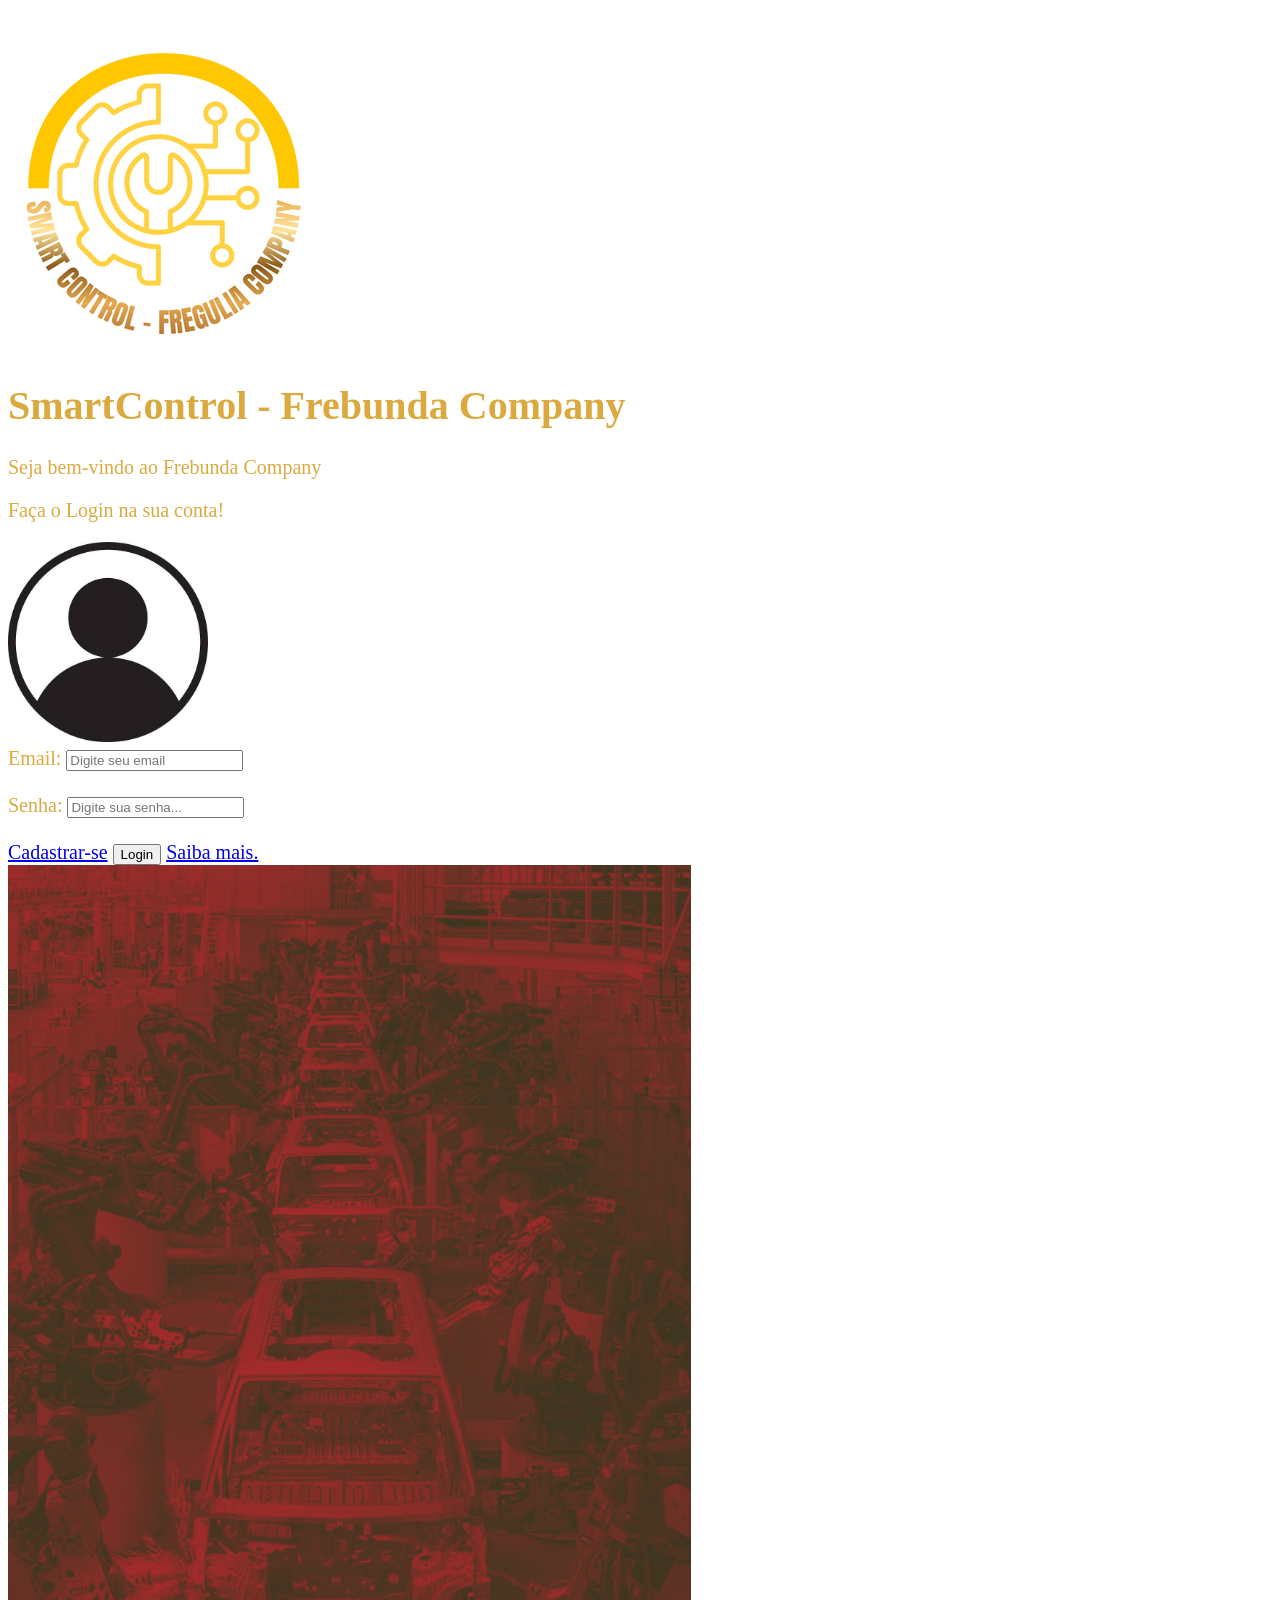
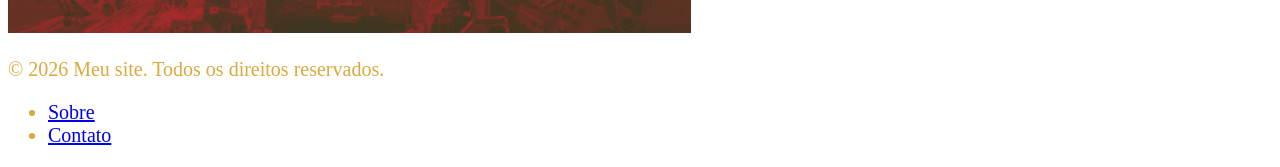
==== index.html @ c0720885 "Criação da tela de cadastro" ====
<!DOCTYPE html>
<html lang="en">
<head>
    <meta charset="UTF-8">
    <meta name="viewport" content="width=device-width, initial-scale=1.0">
    <title>SmartControl - Login</title>
    <style>
        body {
            color:rgb(219, 169, 62);
            font-size: 20px;
        }
    </style>
</head>
<body>
    <header>
        <nav>
            <img src="assets/images/logo.png" alt="Logo da empresa">
        </nav>
    </header>
    <h1>SmartControl - Frebunda Company</h1>
    <p>Seja bem-vindo ao Frebunda Company</p>
    <p>Faça o Login na sua conta!</p>

    <form action="dashboard.html" method="get">
        <img src="assets/images/icone_usuario.jpg" alt="icone de perfil" width="200" height="200"><br>
        
        <label for ="email">Email:</label>
        <input type="email" id="email" placeholder="Digite seu email" required>
        <br><br>

        <label for ="senha">Senha:</label>
        <input type="password" id="senha" placeholder="Digite sua senha..." required>
        <br><br>

        <a href="cadastro.html">Cadastrar-se</a>
        <button type="submit">Login</button>
        <a href="https://pedrotech.com.br/pedrolandia/" target="_blank">Saiba mais.</a>
    </form>
    <img src="assets/images/img_fundo.png" alt="plano de fundo de automação de carros">
    <footer>
        <p>&copy; 2026 Meu site. Todos os direitos reservados. </p>
        <ul>
            <li><a href="https://pedrotech.com.br/pedrolandia/">Sobre</a></li>
            <li><a href="#">Contato</a></li>
        </ul>
    </footer>
</body>
</html>
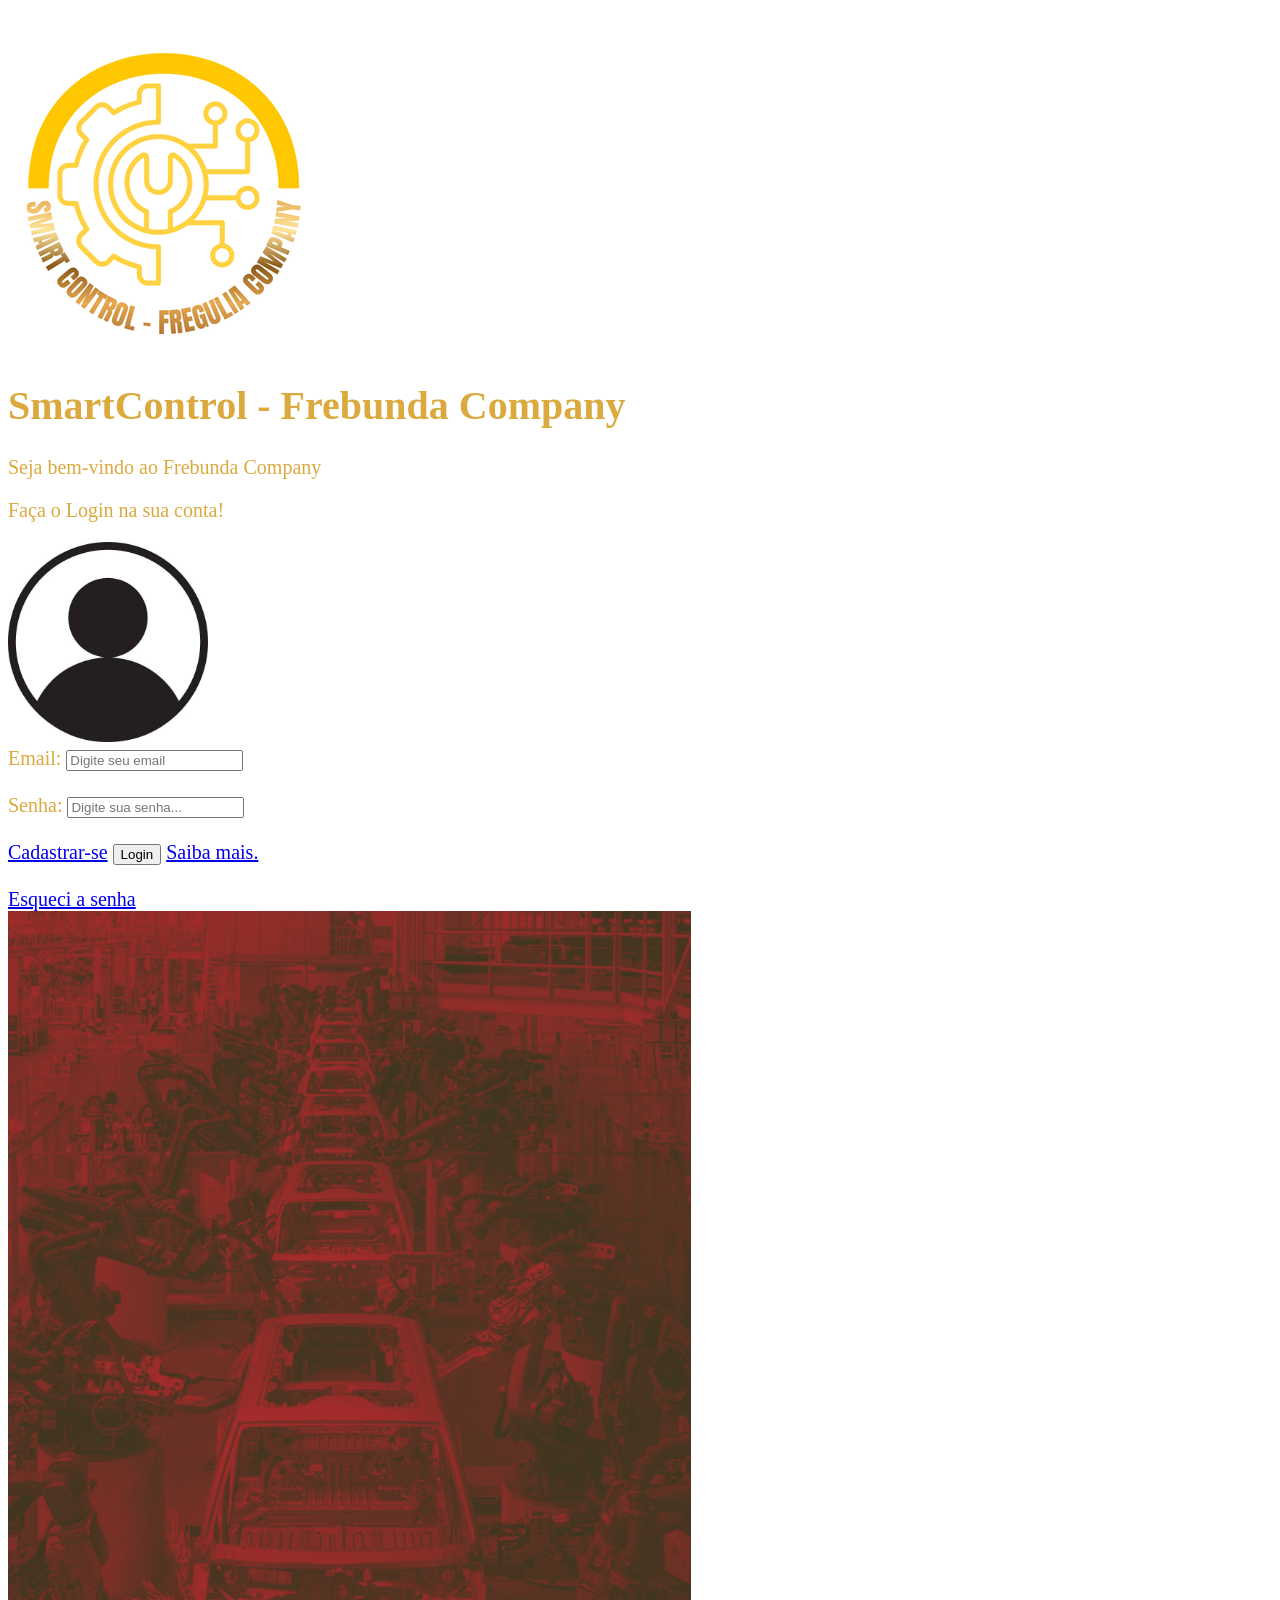
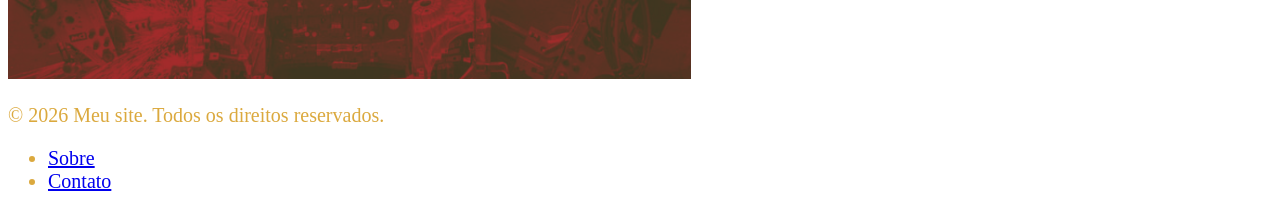
==== commit f3b36b95: "Criação do esqueci a senha" ====
--- a/index.html
+++ b/index.html
@@ -1,5 +1,5 @@
 <!DOCTYPE html>
-<html lang="en">
+<html lang="Pt-Br">
 <head>
     <meta charset="UTF-8">
     <meta name="viewport" content="width=device-width, initial-scale=1.0">
@@ -11,10 +11,10 @@
         }
     </style>
 </head>
-<body>
-    <header>
-        <nav>
-            <img src="assets/images/logo.png" alt="Logo da empresa">
+    <body>
+        <header>
+            <nav>
+                <img src="assets/images/logo.png" alt="Logo da empresa">
         </nav>
     </header>
     <h1>SmartControl - Frebunda Company</h1>
@@ -34,7 +34,8 @@
 
         <a href="cadastro.html">Cadastrar-se</a>
         <button type="submit">Login</button>
-        <a href="https://pedrotech.com.br/pedrolandia/" target="_blank">Saiba mais.</a>
+        <a href="https://pedrotech.com.br/pedrolandia/" target="_blank">Saiba mais.</a> <br><br>
+        <a href="rec_senha.html">Esqueci a senha</a>
     </form>
     <img src="assets/images/img_fundo.png" alt="plano de fundo de automação de carros">
     <footer>
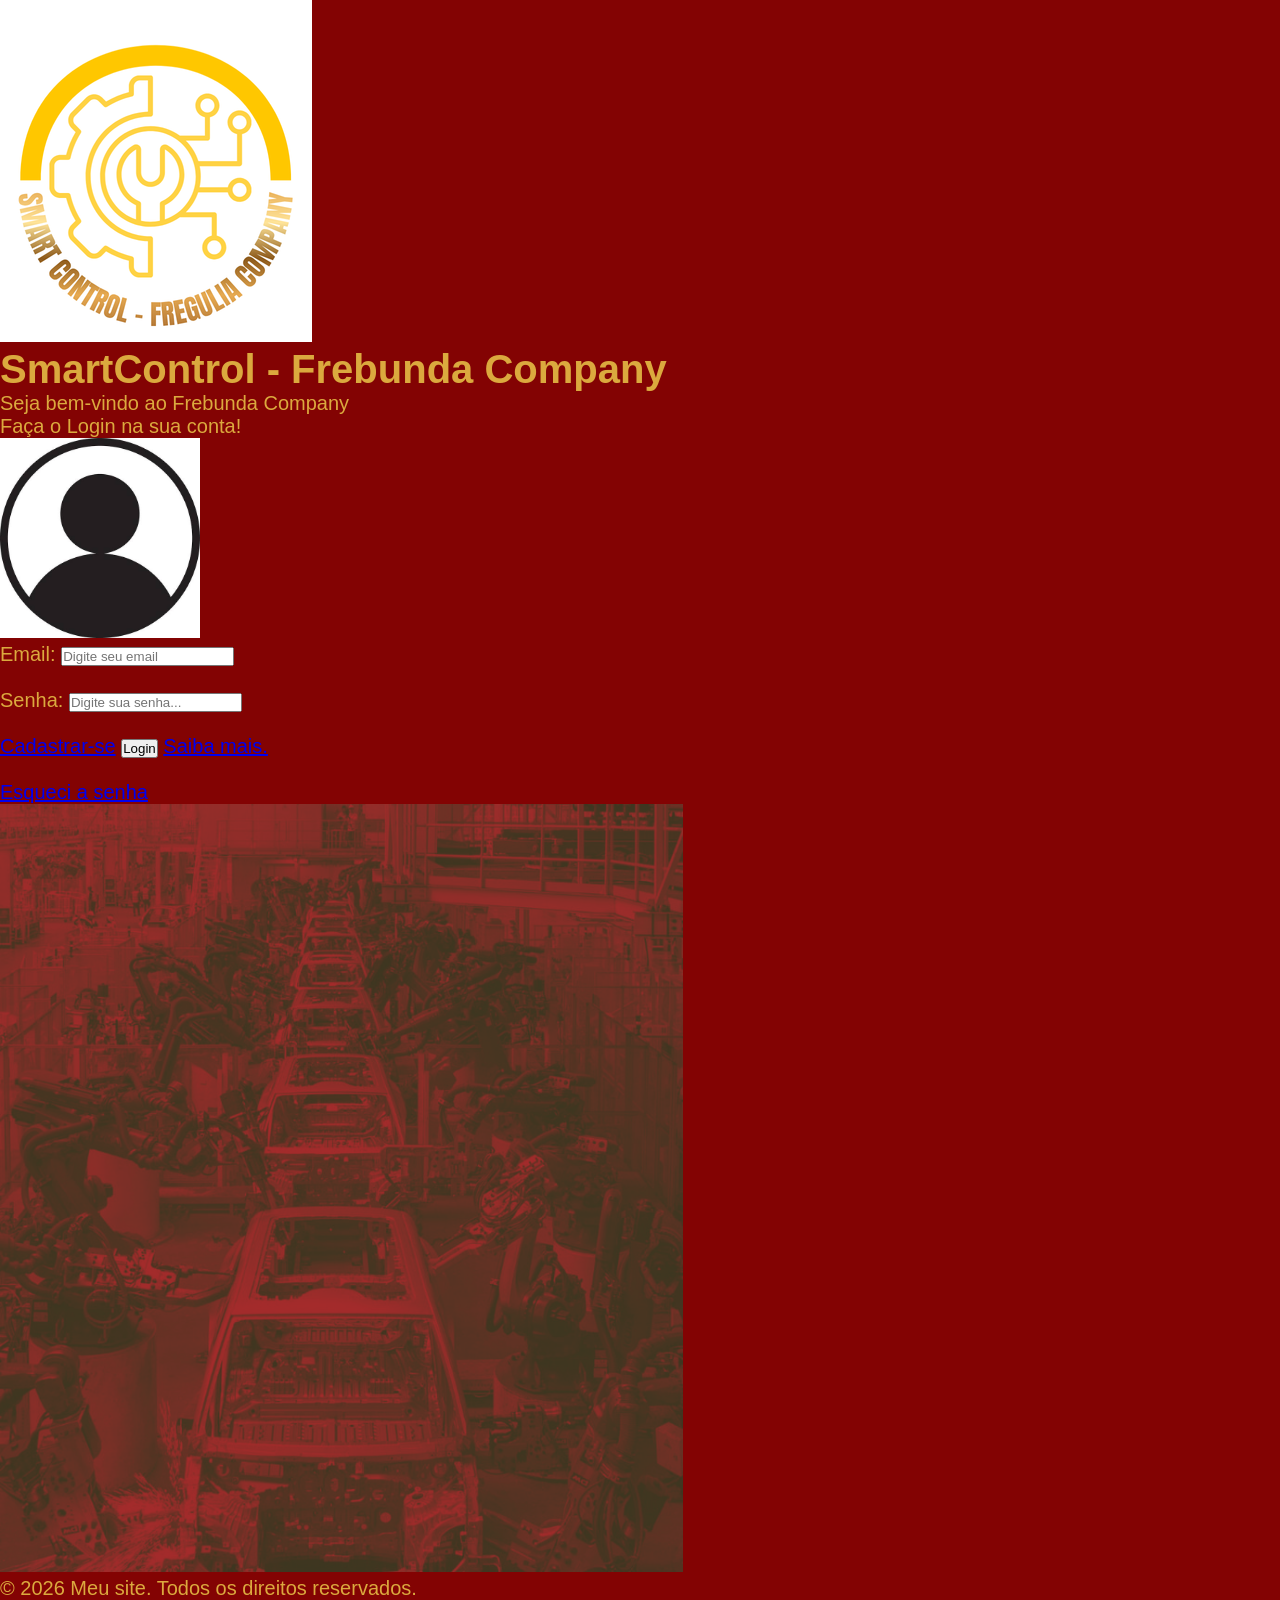
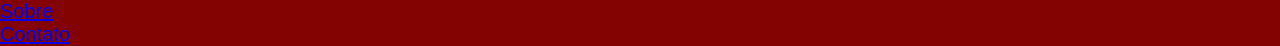
==== commit ef57e513: "chamadinha pessoal" ====
--- a/index.html
+++ b/index.html
@@ -1,17 +1,14 @@
 <!DOCTYPE html>
-<html lang="Pt-Br">
+<html lang="pt-br">
 <head>
     <meta charset="UTF-8">
     <meta name="viewport" content="width=device-width, initial-scale=1.0">
+    <link rel="stylesheet" href="assets/css/login.css">
     <title>SmartControl - Login</title>
-    <style>
-        body {
-            color:rgb(219, 169, 62);
-            font-size: 20px;
-        }
-    </style>
 </head>
     <body>
+        <main class="container"></main>
+        <div class="cab" id="foto_perfil">
         <header>
             <nav>
                 <img src="assets/images/logo.png" alt="Logo da empresa">
@@ -20,7 +17,9 @@
     <h1>SmartControl - Frebunda Company</h1>
     <p>Seja bem-vindo ao Frebunda Company</p>
     <p>Faça o Login na sua conta!</p>
+    </div>
 
+    <div class="campos">
     <form action="dashboard.html" method="get">
         <img src="assets/images/icone_usuario.jpg" alt="icone de perfil" width="200" height="200"><br>
         
@@ -38,6 +37,10 @@
         <a href="rec_senha.html">Esqueci a senha</a>
     </form>
     <img src="assets/images/img_fundo.png" alt="plano de fundo de automação de carros">
+    </div>
+    </main>
+
+    <div class="rodape">
     <footer>
         <p>&copy; 2026 Meu site. Todos os direitos reservados. </p>
         <ul>
@@ -45,5 +48,6 @@
             <li><a href="#">Contato</a></li>
         </ul>
     </footer>
+    </div>
 </body>
 </html>
--- a/assets/css/login.css
+++ b/assets/css/login.css
@@ -0,0 +1,18 @@
+*{margin: 0;
+ padding: 0;
+ box-sizing: border-box;
+ }
+
+ body {
+    background-color: rgb(131, 3, 3);
+    color:rgb(219, 169, 62);
+    font-size: 20px;
+    background-repeat: no-repeat;
+    background-attachment: fixed;
+    font-family:Verdana, Geneva, Tahoma, sans-serif;
+    font-optical-sizing: auto;
+    font-weight: ;
+ }
+ 
+
+ 
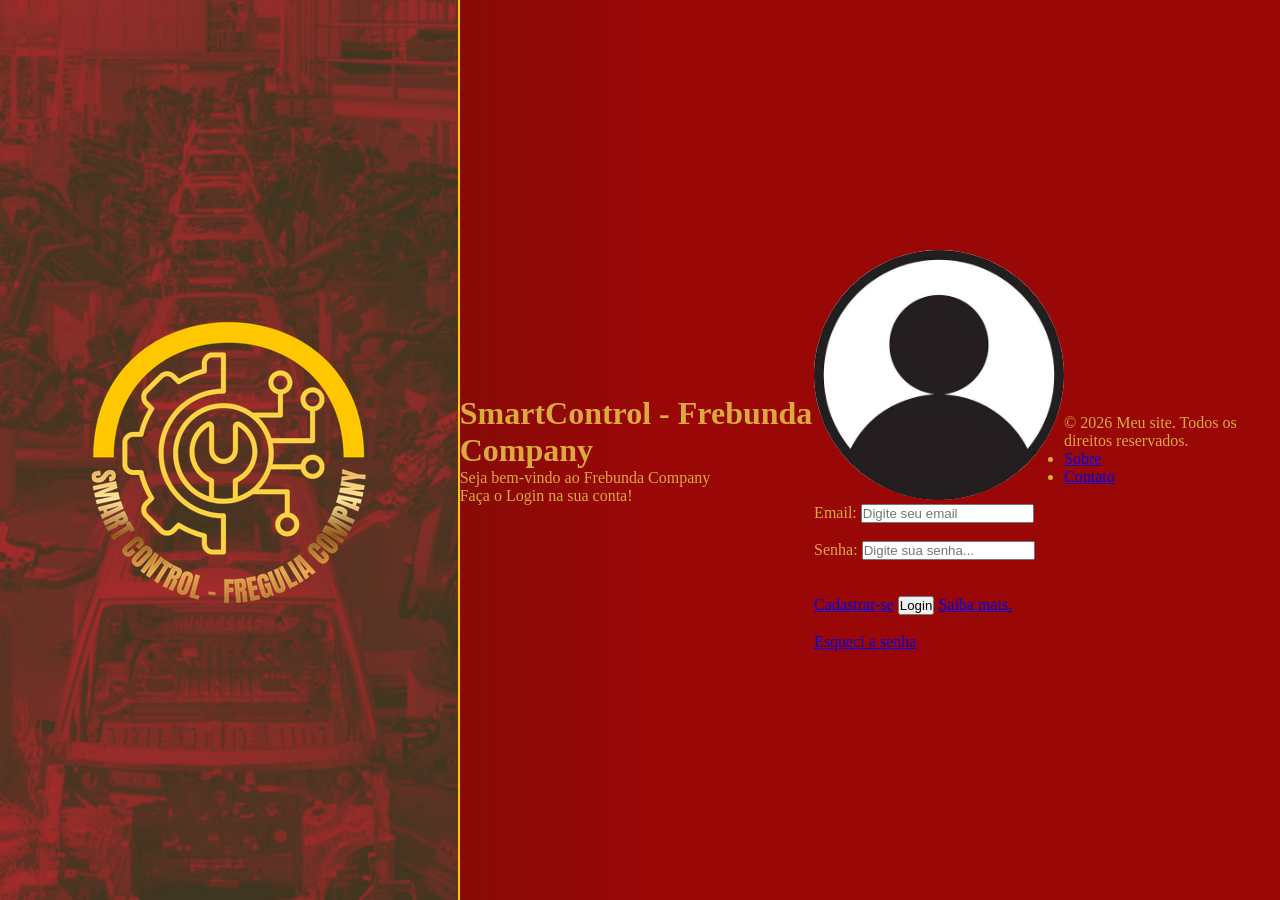
==== commit 476c7315: "save css" ====
--- a/index.html
+++ b/index.html
@@ -4,50 +4,57 @@
     <meta charset="UTF-8">
     <meta name="viewport" content="width=device-width, initial-scale=1.0">
     <link rel="stylesheet" href="assets/css/login.css">
+    <link rel="icon" href="assets/images/unnamed.png">
     <title>SmartControl - Login</title>
 </head>
-    <body>
-        <main class="container"></main>
-        <div class="cab" id="foto_perfil">
-        <header>
-            <nav>
-                <img src="assets/images/logo.png" alt="Logo da empresa">
-        </nav>
-    </header>
-    <h1>SmartControl - Frebunda Company</h1>
-    <p>Seja bem-vindo ao Frebunda Company</p>
-    <p>Faça o Login na sua conta!</p>
-    </div>
+    <body> 
+        <div class="cab" id="logo_empresa">
+            <header>
+                <nav>
+                    <img src="assets/images/logo-sem-fundo.png" alt="Logo da empresa">
+            </nav>
+        </header>
+        </div>
+        <div class="legendas">
+            <h1>SmartControl - Frebunda Company</h1>
+            <p>Seja bem-vindo ao Frebunda Company</p>
+            <p>Faça o Login na sua conta!</p>
+        </div>
+    <main class="container"> 
 
-    <div class="campos">
-    <form action="dashboard.html" method="get">
-        <img src="assets/images/icone_usuario.jpg" alt="icone de perfil" width="200" height="200"><br>
+        <div class="ft_perfil">
+            <img src="assets/images/icone_usuario.jpg" alt="icone de perfil" width="200" height="200" id="foto_perfil">
+            <br>
+        </div>
         
-        <label for ="email">Email:</label>
-        <input type="email" id="email" placeholder="Digite seu email" required>
-        <br><br>
+        <div class="campos">
+            <form action="dashboard.html" method="get">
+                
+                <label for ="email">Email:</label>
+                <input type="email" id="email" placeholder="Digite seu email" required>
+                <br><br>
 
-        <label for ="senha">Senha:</label>
-        <input type="password" id="senha" placeholder="Digite sua senha..." required>
-        <br><br>
-
-        <a href="cadastro.html">Cadastrar-se</a>
-        <button type="submit">Login</button>
-        <a href="https://pedrotech.com.br/pedrolandia/" target="_blank">Saiba mais.</a> <br><br>
-        <a href="rec_senha.html">Esqueci a senha</a>
-    </form>
-    <img src="assets/images/img_fundo.png" alt="plano de fundo de automação de carros">
-    </div>
+                <label for ="senha">Senha:</label>
+                <input type="password" id="senha" placeholder="Digite sua senha..." required>
+            </div>
+                <br><br>
+        <div class="botoes">
+                <a href="cadastro.html">Cadastrar-se</a>
+                <button type="submit">Login</button>
+                <a href="https://pedrotech.com.br/pedrolandia/" target="_blank">Saiba mais.</a> <br><br>
+                <a href="rec_senha.html">Esqueci a senha</a>
+            </form>
+        </div>
     </main>
 
     <div class="rodape">
-    <footer>
-        <p>&copy; 2026 Meu site. Todos os direitos reservados. </p>
-        <ul>
-            <li><a href="https://pedrotech.com.br/pedrolandia/">Sobre</a></li>
-            <li><a href="#">Contato</a></li>
-        </ul>
-    </footer>
+        <footer>
+            <p>&copy; 2026 Meu site. Todos os direitos reservados. </p>
+            <ul>
+                <li><a href="https://pedrotech.com.br/pedrolandia/">Sobre</a></li>
+                <li><a href="#">Contato</a></li>
+            </ul>
+        </footer>
     </div>
 </body>
 </html>
--- a/assets/css/login.css
+++ b/assets/css/login.css
@@ -3,16 +3,33 @@
  box-sizing: border-box;
  }
 
- body {
-    background-color: rgb(131, 3, 3);
-    color:rgb(219, 169, 62);
-    font-size: 20px;
-    background-repeat: no-repeat;
-    background-attachment: fixed;
-    font-family:Verdana, Geneva, Tahoma, sans-serif;
-    font-optical-sizing: auto;
-    font-weight: ;
- }
- 
+body{
+   background: linear-gradient(90deg, rgba(91, 21, 6, 1) 0%, rgba(153, 7, 7, 1) 50%);
+   color: rgb(219,169,62);
+   display: flex;
+   flex: content;
+   align-items: center;
+}
 
- +.cab{
+   background-image: url(../images/img_fundo.png);
+   width: 50%;
+   height: 100dvh;
+   background-repeat: no-repeat;
+   background-size: cover;
+   background-position: center;
+   border-right: 2px solid #ffc700;
+   display: flex;
+   flex-direction: column;
+   justify-content: space-around;
+   align-items: center;
+   flex-wrap: nowrap;
+   align-content: center;
+}
+
+#foto_perfil{
+   width: 250px;
+   height: 250px;
+   border-radius: 125px;
+}
+
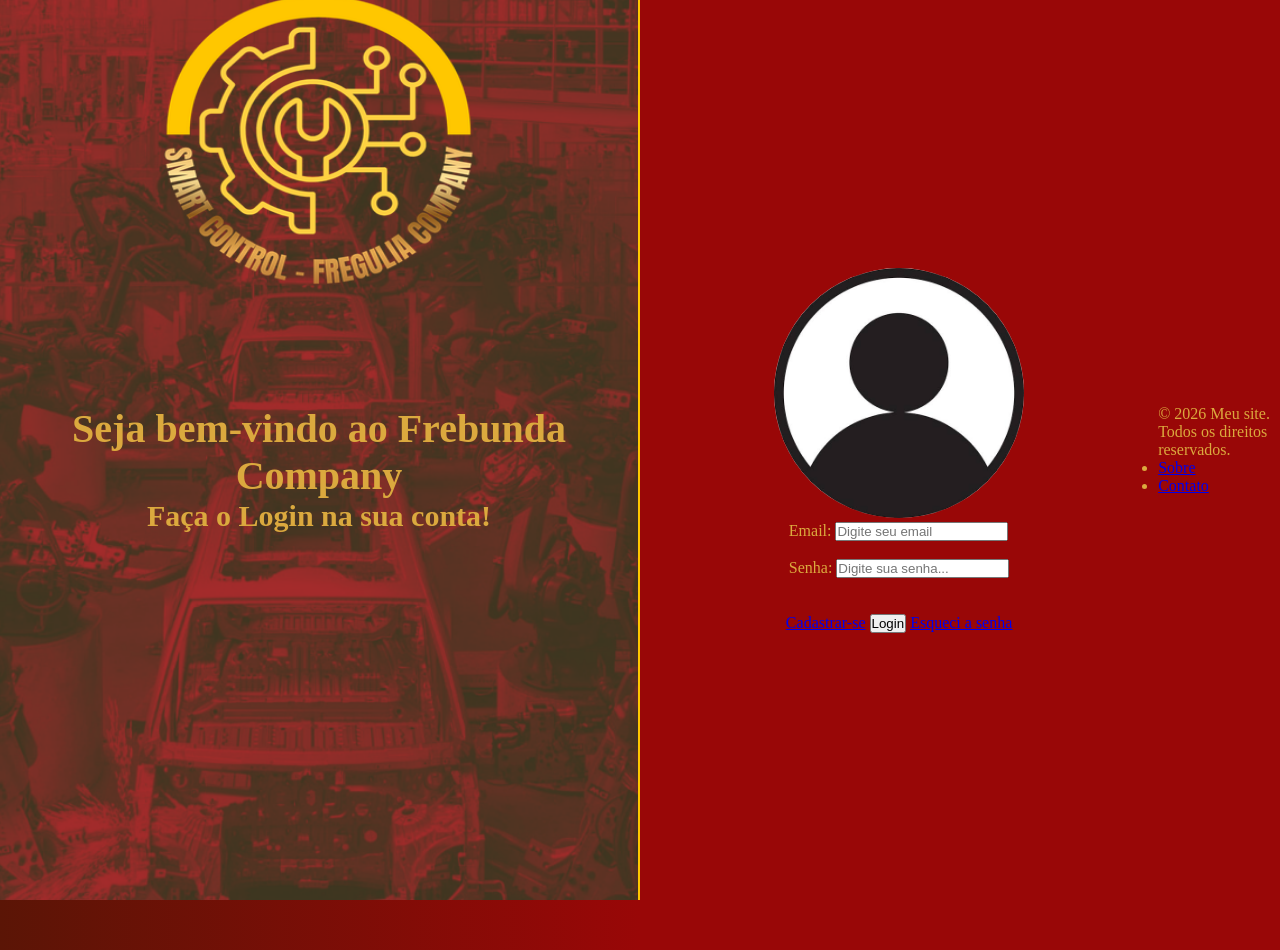
==== commit 26725aea: "save" ====
--- a/index.html
+++ b/index.html
@@ -7,19 +7,15 @@
     <link rel="icon" href="assets/images/unnamed.png">
     <title>SmartControl - Login</title>
 </head>
-    <body> 
-        <div class="cab" id="logo_empresa">
-            <header>
-                <nav>
-                    <img src="assets/images/logo-sem-fundo.png" alt="Logo da empresa">
-            </nav>
-        </header>
+<body> 
+    <div class="cab" id="lado_esquerdo">
+        <img src="assets/images/logo-sem-fundo.png" alt="Logo da empresa" id="logo_empresa">
+        <div class="titulos">
+            <h1 id="boasvindas">Seja bem-vindo ao Frebunda Company</h1>
+            <h2 id="login">Faça o Login na sua conta!</h2>
         </div>
-        <div class="legendas">
-            <h1>SmartControl - Frebunda Company</h1>
-            <p>Seja bem-vindo ao Frebunda Company</p>
-            <p>Faça o Login na sua conta!</p>
-        </div>
+        <a href="https://pedrotech.com.br/pedrolandia/" target="_blank" id="saiba_mais">Saiba mais.</a>
+    </div>
     <main class="container"> 
 
         <div class="ft_perfil">
@@ -41,7 +37,6 @@
         <div class="botoes">
                 <a href="cadastro.html">Cadastrar-se</a>
                 <button type="submit">Login</button>
-                <a href="https://pedrotech.com.br/pedrolandia/" target="_blank">Saiba mais.</a> <br><br>
                 <a href="rec_senha.html">Esqueci a senha</a>
             </form>
         </div>
--- a/assets/css/login.css
+++ b/assets/css/login.css
@@ -21,10 +21,21 @@
    border-right: 2px solid #ffc700;
    display: flex;
    flex-direction: column;
-   justify-content: space-around;
+   justify-content: center;
    align-items: center;
    flex-wrap: nowrap;
    align-content: center;
+   font-size: 20px;
+   gap: 105px;
+   text-align: center;
+}
+
+.container {
+   display: flex;
+   flex-direction: column;
+   justify-content: center;
+   align-items: center;
+   width: 100%;
 }
 
 #foto_perfil{
@@ -33,3 +44,20 @@
    border-radius: 125px;
 }
 
+#logo_empresa{
+   top:0;
+   height: 350px;
+   width: 350px;
+}
+
+#saiba_mais{
+   color: #ffc700;
+   text-decoration: none;
+   background: linear-gradient(90deg, rgba(91, 21, 6, 1) 0%, rgba(153, 7, 7, 1) 50%);
+   padding: 8px;
+   margin-right: 800px;
+   margin-top: 250px;
+}
+
+
+
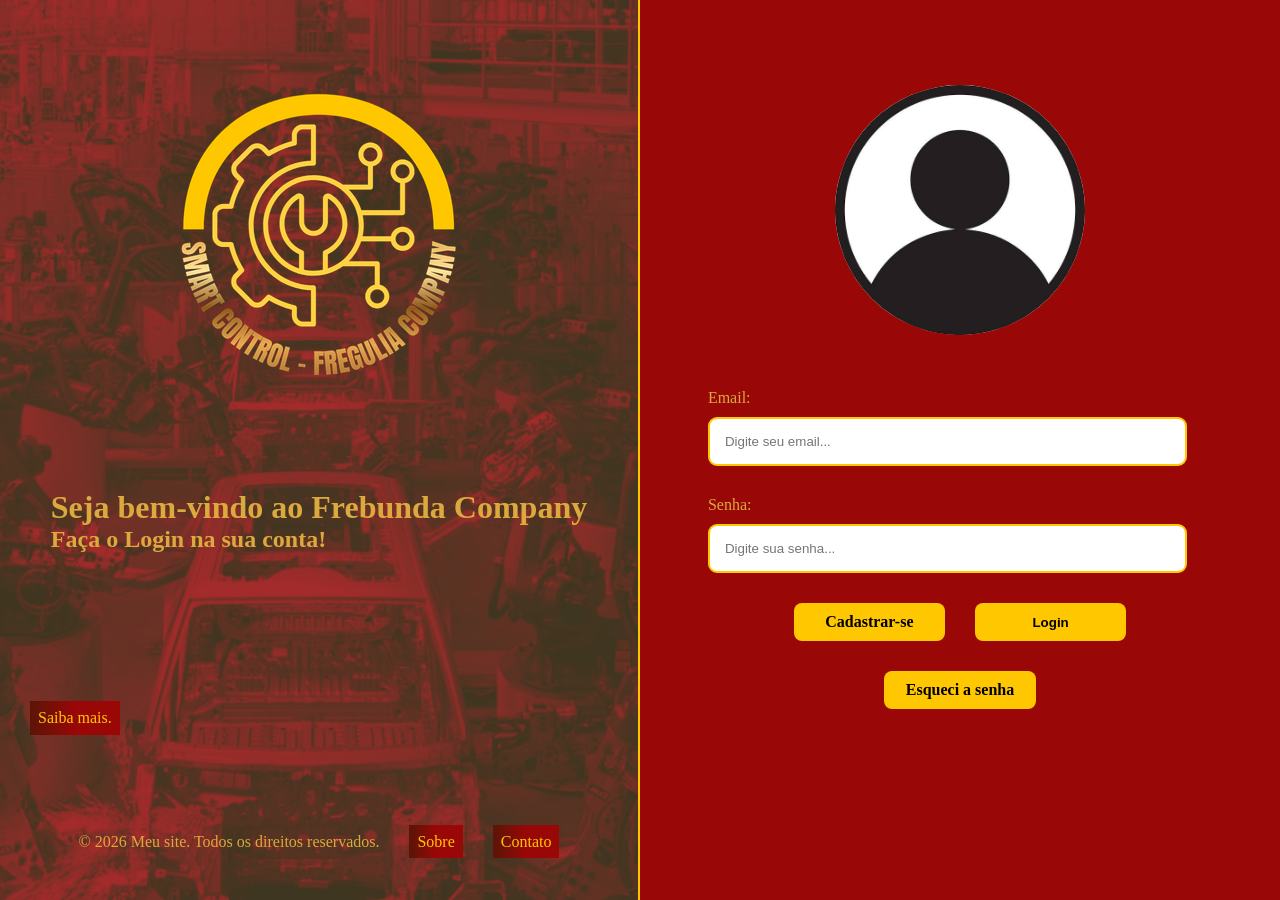
==== commit 0edefcd6: "estilização tela de login" ====
--- a/index.html
+++ b/index.html
@@ -7,49 +7,40 @@
     <link rel="icon" href="assets/images/unnamed.png">
     <title>SmartControl - Login</title>
 </head>
-<body> 
-    <div class="cab" id="lado_esquerdo">
-        <img src="assets/images/logo-sem-fundo.png" alt="Logo da empresa" id="logo_empresa">
-        <div class="titulos">
-            <h1 id="boasvindas">Seja bem-vindo ao Frebunda Company</h1>
-            <h2 id="login">Faça o Login na sua conta!</h2>
-        </div>
-        <a href="https://pedrotech.com.br/pedrolandia/" target="_blank" id="saiba_mais">Saiba mais.</a>
-    </div>
-    <main class="container"> 
-
-        <div class="ft_perfil">
-            <img src="assets/images/icone_usuario.jpg" alt="icone de perfil" width="200" height="200" id="foto_perfil">
-            <br>
+<body>
+    <main class="container">
+        <div class="cab" id="lado_esquerdo">
+            <img src="assets/images/logo-sem-fundo.png" alt="Logo da empresa" id="logo_empresa">
+            <div class="titulos">
+                <h1 id="boasvindas">Seja bem-vindo ao Frebunda Company</h1>
+                <h2 id="login">Faça o Login na sua conta!</h2>
+            </div>
+            <a href="https://pedrotech.com.br/pedrolandia/" target="_blank" id="saiba_mais">Saiba mais.</a>
+            <div class="rodape">
+                <p>&copy; 2026 Meu site. Todos os direitos reservados. </p>
+                <ul id="lista_rodape">
+                    <li><a href="https://pedrotech.com.br/pedrolandia/" id="sobre">Sobre</a></li>
+                    <li><a href="#" id="ctt">Contato</a></li>
+                </ul>
+            </div>
         </div>
         
         <div class="campos">
+
+            <div class="ft_perfil">
+                <img src="assets/images/icone_usuario.jpg" alt="icone de perfil" width="200" height="200" id="foto_perfil">
+            </div>
             <form action="dashboard.html" method="get">
-                
                 <label for ="email">Email:</label>
-                <input type="email" id="email" placeholder="Digite seu email" required>
-                <br><br>
-
+                <input type="email" id="email" placeholder="Digite seu email..." required>
                 <label for ="senha">Senha:</label>
                 <input type="password" id="senha" placeholder="Digite sua senha..." required>
-            </div>
-                <br><br>
-        <div class="botoes">
-                <a href="cadastro.html">Cadastrar-se</a>
-                <button type="submit">Login</button>
-                <a href="rec_senha.html">Esqueci a senha</a>
+                    <div class="botoes">
+                        <a href="cadastro.html">Cadastrar-se</a>
+                        <button type="submit">Login</button>
+                        <a href="rec_senha.html">Esqueci a senha</a>
+                    </div>
             </form>
-        </div>
     </main>
-
-    <div class="rodape">
-        <footer>
-            <p>&copy; 2026 Meu site. Todos os direitos reservados. </p>
-            <ul>
-                <li><a href="https://pedrotech.com.br/pedrolandia/">Sobre</a></li>
-                <li><a href="#">Contato</a></li>
-            </ul>
-        </footer>
-    </div>
 </body>
 </html>
--- a/assets/css/login.css
+++ b/assets/css/login.css
@@ -6,57 +6,132 @@
 body{
    background: linear-gradient(90deg, rgba(91, 21, 6, 1) 0%, rgba(153, 7, 7, 1) 50%);
    color: rgb(219,169,62);
-   display: flex;
-   flex: content;
-   align-items: center;
 }
 
-.cab{
+#lado_esquerdo {
    background-image: url(../images/img_fundo.png);
    width: 50%;
-   height: 100dvh;
+   height: 100vh;
    background-repeat: no-repeat;
    background-size: cover;
    background-position: center;
    border-right: 2px solid #ffc700;
    display: flex;
    flex-direction: column;
-   justify-content: center;
+   justify-content: space-around;
    align-items: center;
-   flex-wrap: nowrap;
-   align-content: center;
-   font-size: 20px;
-   gap: 105px;
-   text-align: center;
-}
-
-.container {
-   display: flex;
-   flex-direction: column;
-   justify-content: center;
-   align-items: center;
-   width: 100%;
 }
 
 #foto_perfil{
    width: 250px;
    height: 250px;
    border-radius: 125px;
+   align-items: center;
+   flex-wrap: nowrap;
+   margin-top: 85px;
 }
 
-#logo_empresa{
-   top:0;
-   height: 350px;
-   width: 350px;
+.container{
+   display: flex;
 }
 
-#saiba_mais{
+.form{
+   margin: 0;
+   padding: 0;
+   box-sizing: border-box;
+}
+
+.campos {
+   display: flex;
+   flex-direction: column;
+   align-items: center;
+   width: 50%;
+   gap: 50px;
+}
+
+#email{
+   border: solid 2px #ffc700;
+   border-radius: 9px;
+   padding: 15px;
+   width: 95%;
+   margin-bottom: 30px;
+   margin-top: 10px;
+   transition: 0.3s ease-in-out;
+}
+
+
+#senha{
+   border: solid 2px #ffc700;
+   border-radius:9px;
+   padding: 15px;
+   width: 95%;
+   margin-bottom: 30px;
+   margin-top: 10px;
+}
+
+.botoes{
+   display: flex;
+    justify-content: center;
+    flex-wrap: wrap;
+    gap: 30px;
+}
+
+.botoes a, .botoes button{
+   background-color: #ffc700;
+   padding: 10px;
+   color: #000;
+   text-decoration: none;
+   outline: none;
+   border: none;
+   border-radius: 8px;
+   font-weight: 600;
+   text-align: center;
+   align-content: center;
+   width: 30%;
+}
+
+.rodape{
+   position: sticky;
+   bottom: 0;
+   display: flex;
+   gap: 30px;
+}
+
+#lista_rodape{
+   display: flex;
+   list-style: none;
+   gap: 30px;
+}
+
+
+ #saiba_mais{
    color: #ffc700;
    text-decoration: none;
    background: linear-gradient(90deg, rgba(91, 21, 6, 1) 0%, rgba(153, 7, 7, 1) 50%);
    padding: 8px;
-   margin-right: 800px;
-   margin-top: 250px;
+   align-self: flex-start;
+   margin-left: 30px;
+   margin-top: 50px;
+} 
+
+#ctt{
+  color: #ffc700;
+   text-decoration: none;
+   background: linear-gradient(90deg, rgba(91, 21, 6, 1) 0%, rgba(153, 7, 7, 1) 50%);
+   padding: 8px;
+   align-self: flex-start;
+   gap: 15px;
+   margin-top: 50px;
+}
+
+#sobre{
+   color: #ffc700;
+   text-decoration: none;
+   background: linear-gradient(90deg, rgba(91, 21, 6, 1) 0%, rgba(153, 7, 7, 1) 50%);
+   padding: 8px;
+   align-self: flex-start;
+   gap: 15px;
+   margin-top: 50px;
 }
 
 
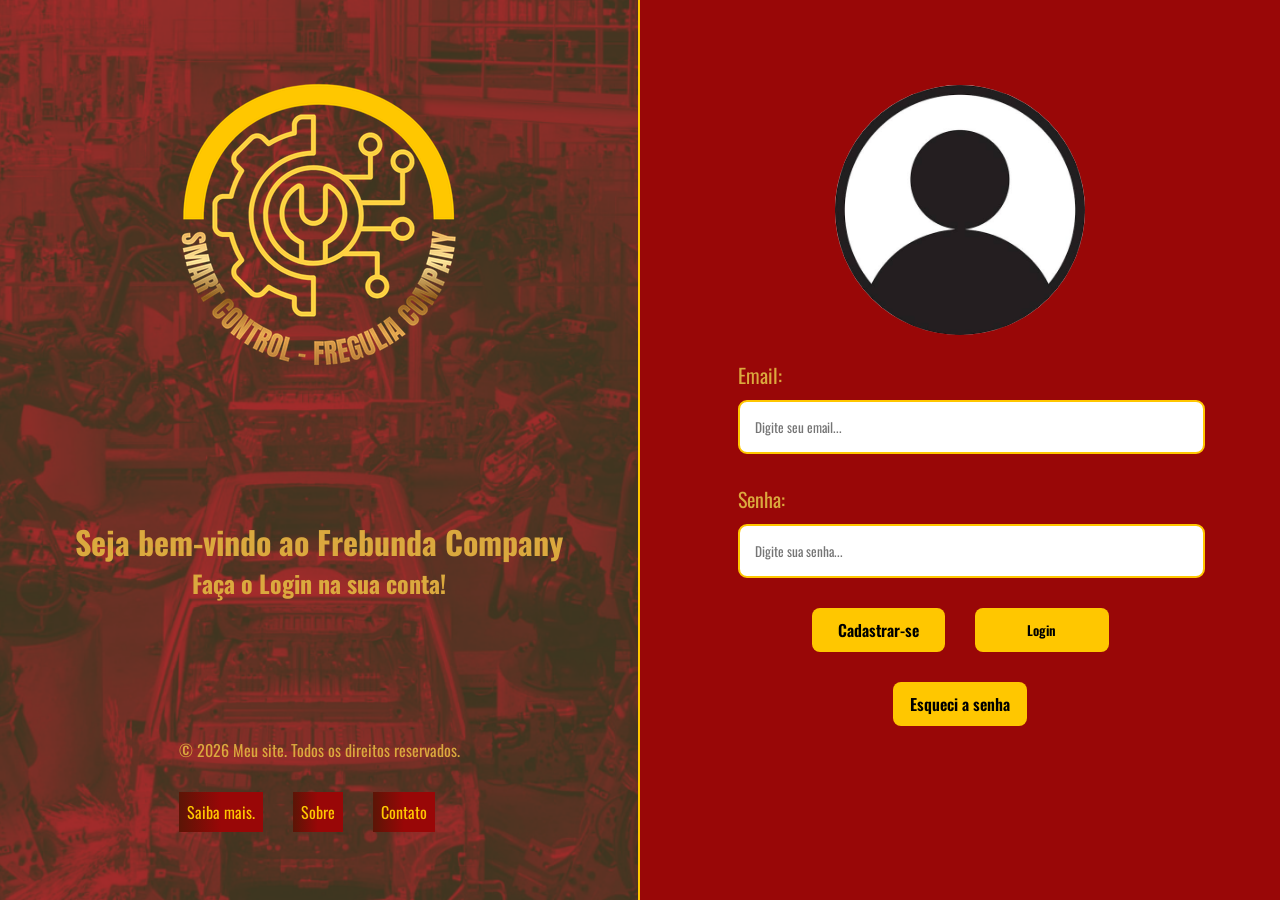
==== commit 0d76b37c: "save" ====
--- a/index.html
+++ b/index.html
@@ -15,10 +15,10 @@
                 <h1 id="boasvindas">Seja bem-vindo ao Frebunda Company</h1>
                 <h2 id="login">Faça o Login na sua conta!</h2>
             </div>
-            <a href="https://pedrotech.com.br/pedrolandia/" target="_blank" id="saiba_mais">Saiba mais.</a>
             <div class="rodape">
                 <p>&copy; 2026 Meu site. Todos os direitos reservados. </p>
                 <ul id="lista_rodape">
+                    <li><a href="https://pedrotech.com.br/pedrolandia/" target="_blank" id="saiba_mais">Saiba mais.</a></li>
                     <li><a href="https://pedrotech.com.br/pedrolandia/" id="sobre">Sobre</a></li>
                     <li><a href="#" id="ctt">Contato</a></li>
                 </ul>
@@ -31,14 +31,14 @@
                 <img src="assets/images/icone_usuario.jpg" alt="icone de perfil" width="200" height="200" id="foto_perfil">
             </div>
             <form action="dashboard.html" method="get">
-                <label for ="email">Email:</label>
+                <label for ="email"id="email_legend">Email:</label>
                 <input type="email" id="email" placeholder="Digite seu email..." required>
-                <label for ="senha">Senha:</label>
+                <label for ="senha"id="senha_legend">Senha:</label>
                 <input type="password" id="senha" placeholder="Digite sua senha..." required>
                     <div class="botoes">
-                        <a href="cadastro.html">Cadastrar-se</a>
-                        <button type="submit">Login</button>
-                        <a href="rec_senha.html">Esqueci a senha</a>
+                        <a href="cadastro.html" id="cadastro">Cadastrar-se</a>
+                        <button type="submit"id="login_zinho">Login</button>
+                        <a href="rec_senha.html"id="esq_senha">Esqueci a senha</a>
                     </div>
             </form>
     </main>
--- a/assets/css/login.css
+++ b/assets/css/login.css
@@ -1,10 +1,17 @@
-*{margin: 0;
- padding: 0;
- box-sizing: border-box;
+@import url('https://fonts.googleapis.com/css2?family=Oswald:wght@200..700&display=swap');
+*{
+   margin: 0;
+   padding: 0;
+   box-sizing: border-box;
+   font-family: "Oswald", sans-serif;
+   font-optical-sizing: auto;
+   font-weight: weight;
+   font-style: normal;
  }
 
 body{
    background: linear-gradient(90deg, rgba(91, 21, 6, 1) 0%, rgba(153, 7, 7, 1) 50%);
+
    color: rgb(219,169,62);
 }
 
@@ -33,6 +40,16 @@
 
 .container{
    display: flex;
+   font-family: "Oswald", sans-serif;
+   font-optical-sizing: auto;
+   font-weight: weight;
+   font-style: normal;
+}
+
+.titulos{
+   display:flex;
+   align-items: center;
+   flex-direction: column;
 }
 
 .form{
@@ -46,35 +63,64 @@
    flex-direction: column;
    align-items: center;
    width: 50%;
-   gap: 50px;
+   gap: 20px;
+}
+
+#email_legend{
+   font-family: "Oswald", sans-serif;
+   font-size: 20px;
+   font-optical-sizing: auto;
+   font-weight: weight;
+   font-style: normal;
 }
 
 #email{
    border: solid 2px #ffc700;
    border-radius: 9px;
    padding: 15px;
-   width: 95%;
+   width: 105%;
    margin-bottom: 30px;
    margin-top: 10px;
    transition: 0.3s ease-in-out;
 }
 
+#email:hover{
+   transform: scale(1.03);
+}
+
+#senha_legend{
+   font-family: "Oswald", sans-serif;
+   font-size: 20px;
+   font-optical-sizing: auto;
+   font-weight: weight;
+   font-style: normal;
+}
 
 #senha{
    border: solid 2px #ffc700;
    border-radius:9px;
    padding: 15px;
-   width: 95%;
+   width: 105%;
    margin-bottom: 30px;
    margin-top: 10px;
+   transition: 0.3s ease-in-out;
+}
+
+#senha:hover{
+   transform: scale(1.03);
 }
 
 .botoes{
    display: flex;
-    justify-content: center;
-    flex-wrap: wrap;
-    gap: 30px;
-}
+   justify-content: center;
+   flex-wrap: wrap;
+   gap: 30px;
+   font-family: "Oswald", sans-serif;
+   font-optical-sizing: auto;
+   font-weight: weight;
+   font-style: normal;
+}
+
 
 .botoes a, .botoes button{
    background-color: #ffc700;
@@ -88,6 +134,34 @@
    text-align: center;
    align-content: center;
    width: 30%;
+   font-family: "Oswald", sans-serif;
+   font-optical-sizing: auto;
+   font-weight: weight;
+   font-style: normal;
+}
+
+#cadastro{
+   transition: all 0.3s ease-in;
+}
+
+#cadastro:hover{
+   transform: scale(1.03);
+}
+
+#login_zinho{
+   transition: all 0.3s ease-in;
+}
+
+#login_zinho:hover{
+   transform: scale(1.03);
+}
+
+#esq_senha{
+   transition: all 0.3s ease-in;
+}
+
+#esq_senha:hover{
+   transform: scale(1.03);
 }
 
 .rodape{
@@ -95,6 +169,7 @@
    bottom: 0;
    display: flex;
    gap: 30px;
+   flex-direction: column;
 }
 
 #lista_rodape{
@@ -103,16 +178,21 @@
    gap: 30px;
 }
 
+#lista_rodape a {
+   display: inline-block;
+}
 
  #saiba_mais{
    color: #ffc700;
    text-decoration: none;
    background: linear-gradient(90deg, rgba(91, 21, 6, 1) 0%, rgba(153, 7, 7, 1) 50%);
    padding: 8px;
-   align-self: flex-start;
-   margin-left: 30px;
-   margin-top: 50px;
+   transition: all 0.3s ease-in-out;
 } 
+
+#saiba_mais:hover{
+   transform: scale(1.03);
+}
 
 #ctt{
   color: #ffc700;
@@ -121,7 +201,11 @@
    padding: 8px;
    align-self: flex-start;
    gap: 15px;
-   margin-top: 50px;
+   transition: all 0.3s ease-in-out;
+}
+
+#ctt:hover{
+   transform: scale(1.03);
 }
 
 #sobre{
@@ -131,8 +215,12 @@
    padding: 8px;
    align-self: flex-start;
    gap: 15px;
-   margin-top: 50px;
-}
-
-
-
+   transition: all 0.3s ease-in-out;
+}
+
+#sobre:hover{
+   transform: scale(1.03);
+}
+
+
+
